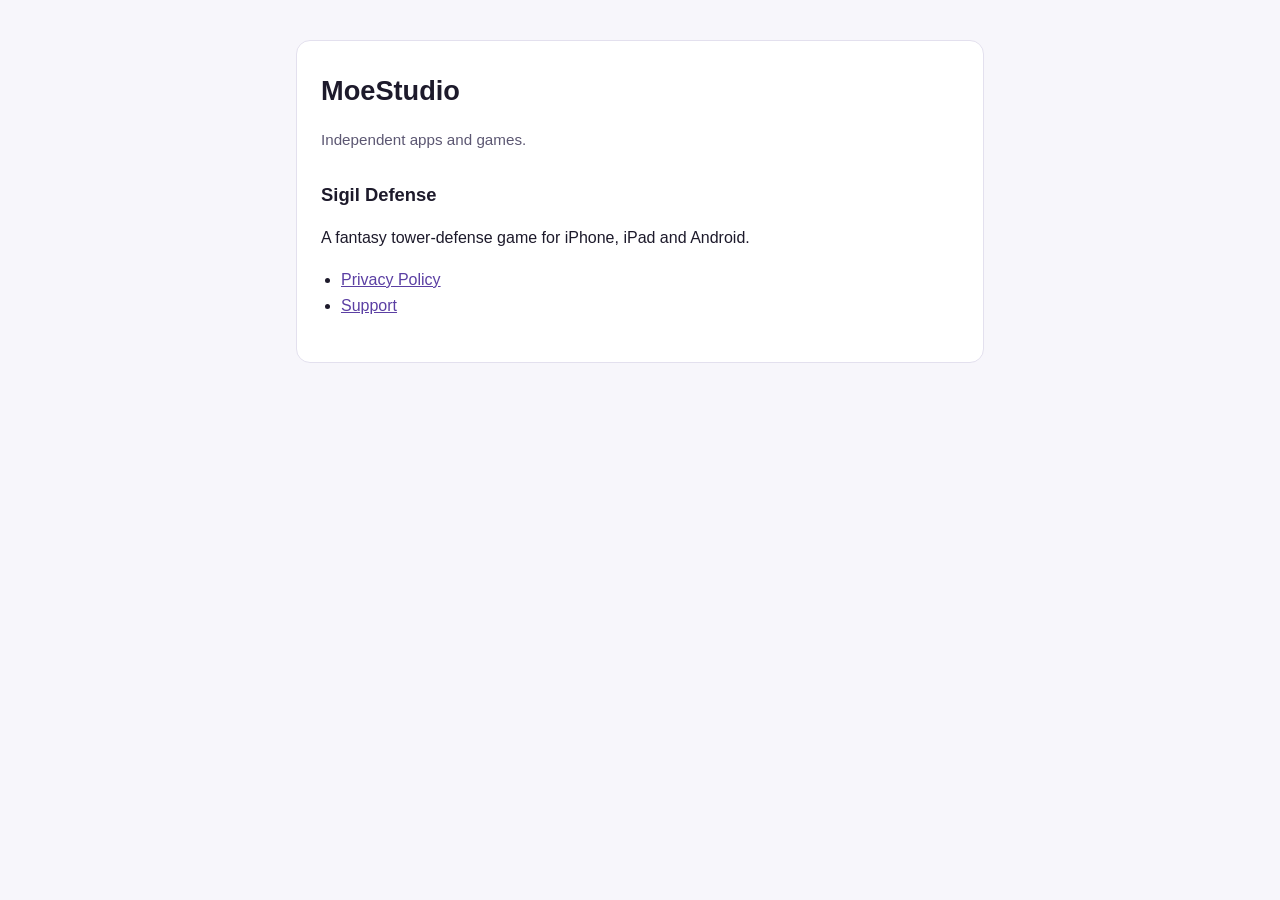
==== index.html @ e1f14e0a "Add files via upload" ====
<!doctype html>
<html lang="en">
<head>
  <meta charset="utf-8">
  <meta name="viewport" content="width=device-width, initial-scale=1">
  <title>MoeStudio</title>
  <link rel="stylesheet" href="style.css">
</head>
<body>
<main>
  <div class="card">
    <h1>MoeStudio</h1>
    <p class="muted">Independent apps and games.</p>
    <h2>Sigil Defense</h2>
    <p>A fantasy tower-defense game for iPhone, iPad and Android.</p>
    <ul>
      <li><a href="sigil-defense/privacy.html">Privacy Policy</a></li>
      <li><a href="sigil-defense/support.html">Support</a></li>
    </ul>
  </div>
</main>
</body>
</html>
---- style.css ----
:root { --bg: #f7f6fb; --card: #ffffff; --text: #1d1a2b; --muted: #5c5772; --accent: #5b3fa3; --line: #e3e0ee; }
@media (prefers-color-scheme: dark) {
  :root { --bg: #15121f; --card: #1e1a2c; --text: #ece9f7; --muted: #a9a3c2; --accent: #c9b6ff; --line: #2e2942; }
}
* { box-sizing: border-box; }
body { margin: 0; background: var(--bg); color: var(--text); font: 16px/1.6 -apple-system, BlinkMacSystemFont, "Segoe UI", Roboto, sans-serif; }
main { max-width: 720px; margin: 0 auto; padding: 40px 16px 64px; }
.card { background: var(--card); border: 1px solid var(--line); border-radius: 14px; padding: 28px 24px; }
h1 { font-size: 1.7rem; margin: 0 0 4px; }
h2 { font-size: 1.15rem; margin: 28px 0 6px; }
p, li { color: var(--text); }
.muted { color: var(--muted); font-size: 0.95rem; }
a { color: var(--accent); }
ul { padding-left: 20px; }
footer { margin-top: 24px; text-align: center; }
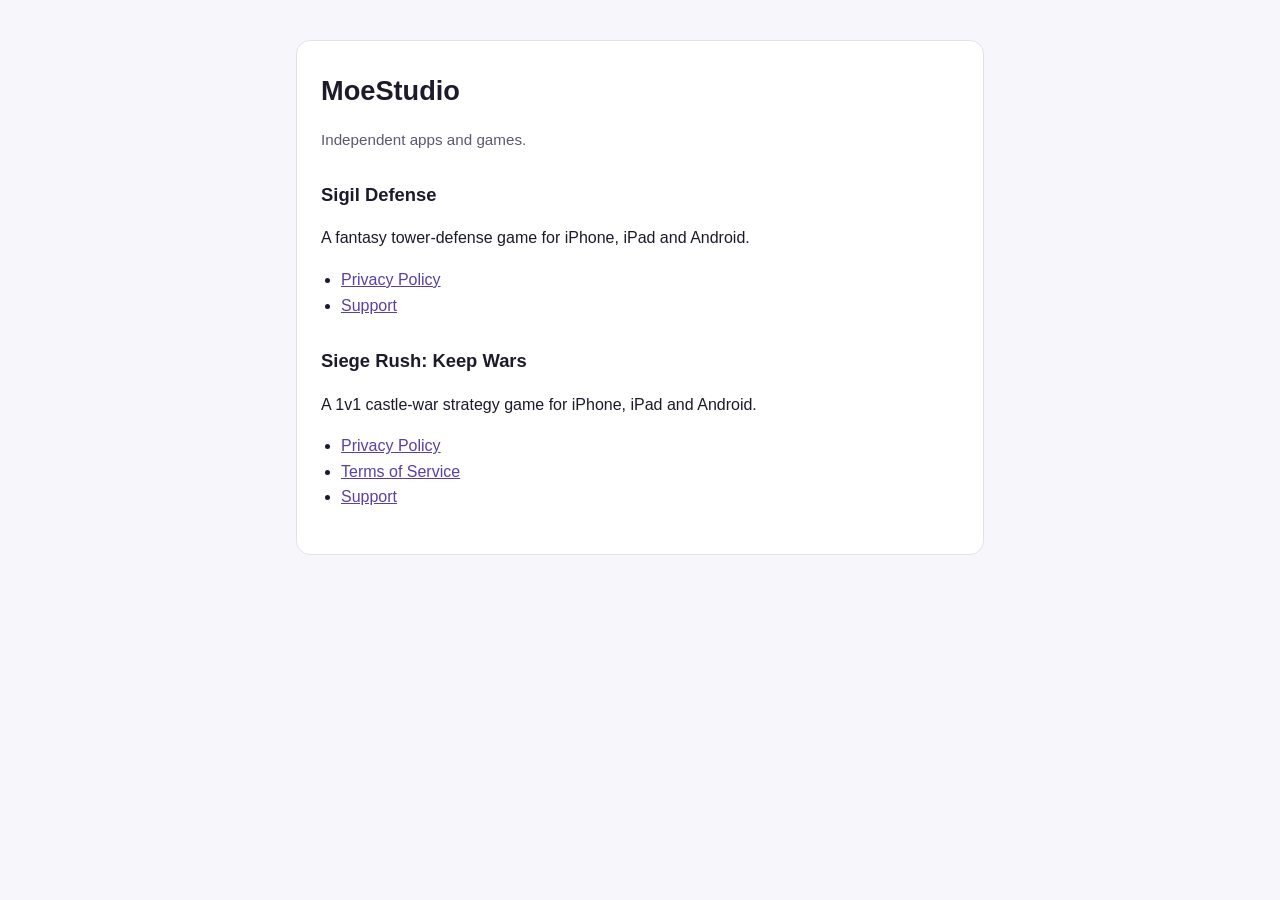
==== commit c584c9ff: "Add files via upload" ====
--- a/index.html
+++ b/index.html
@@ -17,6 +17,13 @@
       <li><a href="sigil-defense/privacy.html">Privacy Policy</a></li>
       <li><a href="sigil-defense/support.html">Support</a></li>
     </ul>
+    <h2>Siege Rush: Keep Wars</h2>
+    <p>A 1v1 castle-war strategy game for iPhone, iPad and Android.</p>
+    <ul>
+      <li><a href="siege-rush/privacy.html">Privacy Policy</a></li>
+      <li><a href="siege-rush/terms.html">Terms of Service</a></li>
+      <li><a href="siege-rush/support.html">Support</a></li>
+    </ul>
   </div>
 </main>
 </body>
